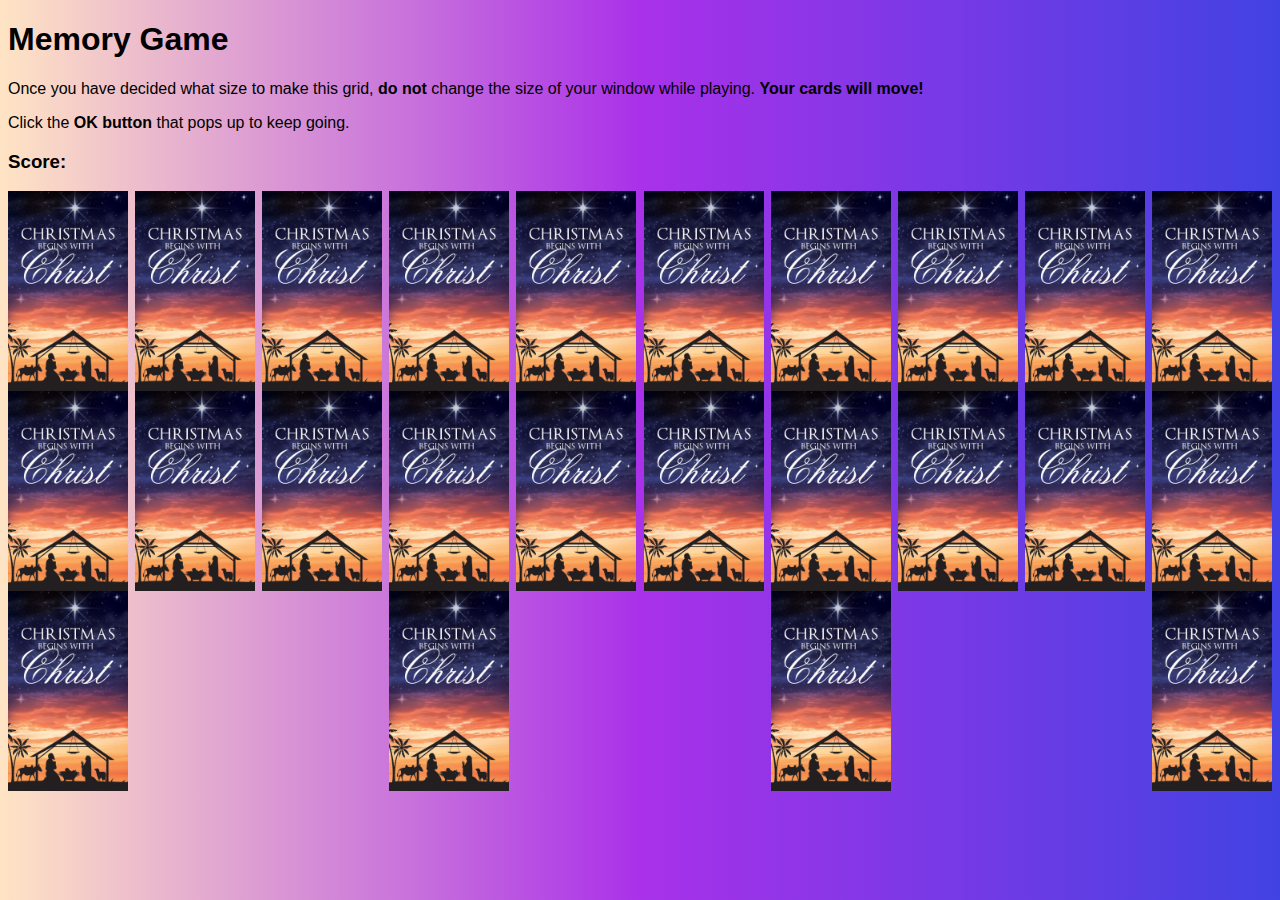
==== Memory Game/index.html @ 085721e4 "Memory Game added" ====
<!DOCTYPE html>
<html lang="en">
<head>
    <meta charset="UTF-8">
    <meta http-equiv="X-UA-Compatible" content="IE=edge">
    <meta name="viewport" content="width=device-width, initial-scale=1.0">
    <script defer src="./app.js" charset="utf-8"></script>
    <link rel="stylesheet" href="./styles.css">
    <title>Memory Game</title>
</head>
<body>
    <h1>Memory Game</h1>
    <p>Once you have decided what size to make this grid, <strong>do not</strong> change the size of your window while playing. <strong>Your cards will move!</strong></p>
    <p>Click the <strong>OK button</strong> that pops up to keep going.</p>
    <h3>Score: <span id="result"></span> </h3>
    <div id="grid">
        <!-- <div class="row" id="row1"></div>
        <div class="row" id="row2"></div>
        <div class="row" id="row3"></div> -->
    </div>

</body>
</html>
---- Memory Game/styles.css ----
body {
    background: linear-gradient(to right, bisque, rgb(169, 49, 233), rgb(66, 66, 226))
    ;
    font-family:'Segoe UI', Tahoma, Verdana, sans-serif;
}

#grid {
    width: 100%;
    height: 100%;
    display: flex;
    flex-wrap: wrap;
    align-items: center;
    justify-content: space-between;
}

/* .row {
    padding: 5px;
    justify-content: space-between;
} */
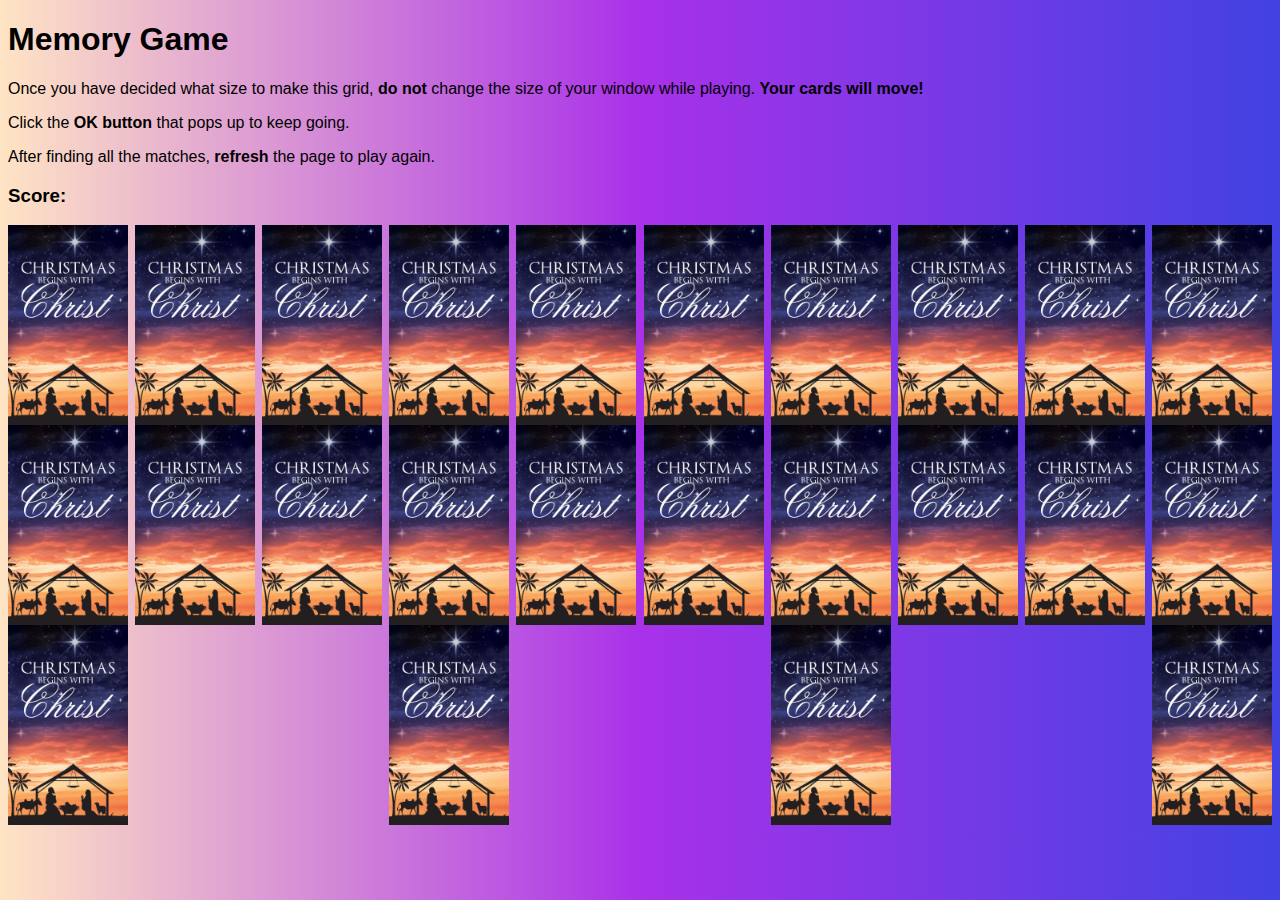
==== commit 0dc77500: "added instructions to HTML" ====
--- a/Memory Game/index.html
+++ b/Memory Game/index.html
@@ -12,6 +12,7 @@
     <h1>Memory Game</h1>
     <p>Once you have decided what size to make this grid, <strong>do not</strong> change the size of your window while playing. <strong>Your cards will move!</strong></p>
     <p>Click the <strong>OK button</strong> that pops up to keep going.</p>
+    <p>After finding all the matches, <strong>refresh</strong> the page to play again.</p>
     <h3>Score: <span id="result"></span> </h3>
     <div id="grid">
         <!-- <div class="row" id="row1"></div>
